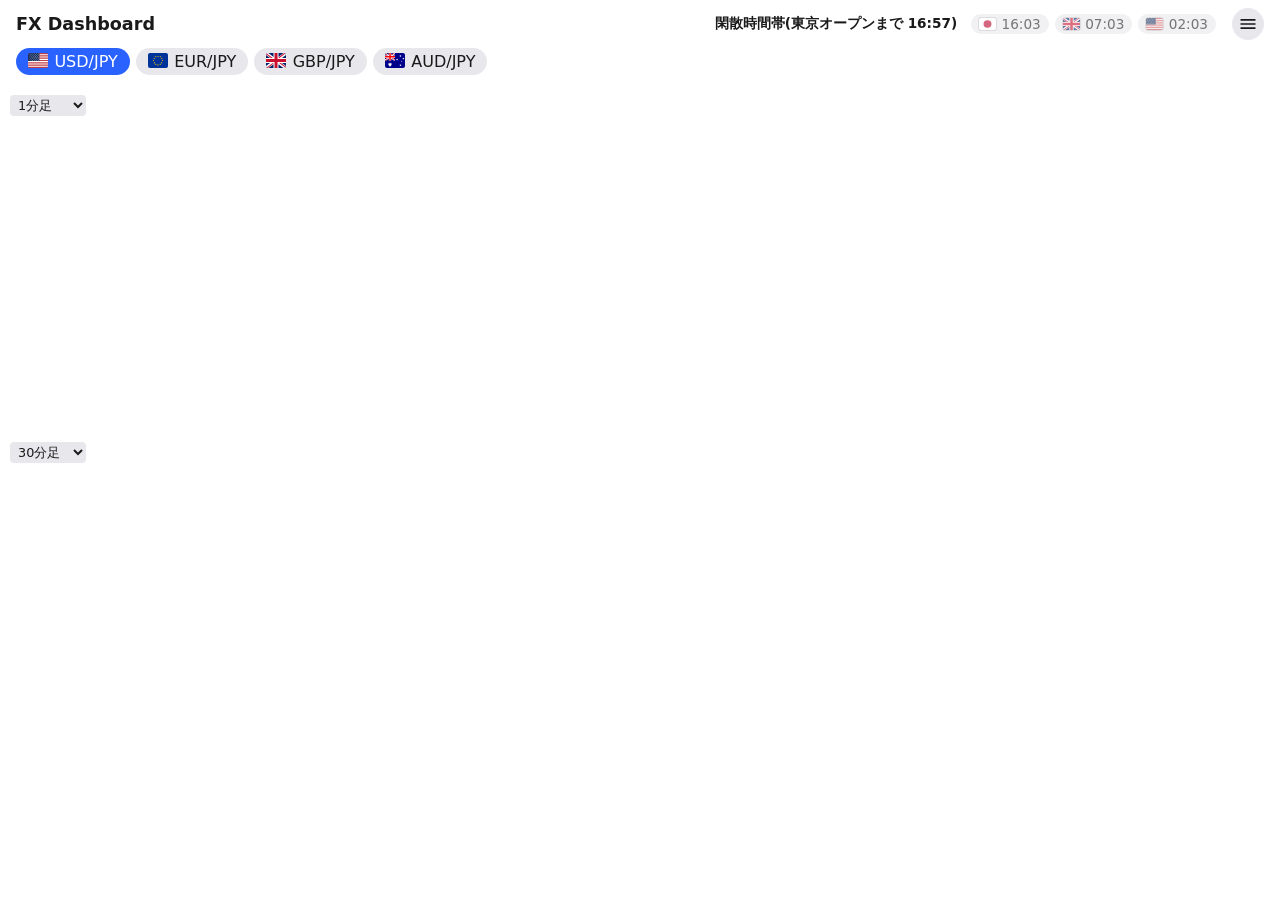
==== index.html @ ff89cb0f "ミニチャートにドル指数とゴールドを追加する Co-Authored-By: Claude Sonnet 5.5 <noreply@anthropic.com> Claude-Session: http" ====
<!doctype html>
<html lang="ja">
<head>
  <meta charset="utf-8">
  <meta name="viewport" content="width=device-width, initial-scale=1">
  <title>FX Dashboard</title>
  <meta name="theme-color" content="#131722">
  <link rel="manifest" href="manifest.webmanifest">
  <link rel="icon" href="icons/icon-192.png">
  <link rel="apple-touch-icon" href="icons/apple-touch-icon.png">
  <link rel="stylesheet" href="style.css">
</head>
<body>
  <header>
    <h1>FX Dashboard</h1>
    <nav id="pairs" aria-label="通貨ペア"></nav>
    <div id="sessions" aria-label="相場時間"><span id="session-phase" aria-live="polite"></span></div>
    <div id="menu-wrap">
      <button id="menu-toggle" type="button" aria-expanded="false" aria-controls="menu" aria-label="メニュー" title="メニュー">
        <svg viewBox="0 0 24 24" width="20" height="20" aria-hidden="true"><path fill="currentColor" d="M3 6h18v2H3zm0 5h18v2H3zm0 5h18v2H3z"/></svg>
      </button>
      <div id="menu" hidden>
        <button id="wake-toggle" type="button" aria-pressed="false" hidden>
          <svg viewBox="0 0 24 24" width="20" height="20" aria-hidden="true"><path fill="currentColor" d="M12 4.5C7 4.5 2.73 7.61 1 12c1.73 4.39 6 7.5 11 7.5s9.27-3.11 11-7.5c-1.73-4.39-6-7.5-11-7.5zM12 17c-2.76 0-5-2.24-5-5s2.24-5 5-5 5 2.24 5 5-2.24 5-5 5zm0-8c-1.66 0-3 1.34-3 3s1.34 3 3 3 3-1.34 3-3-1.34-3-3-3z"/></svg>
          <span class="menu-label">画面を消さない</span>
          <span class="menu-state" id="wake-state">オフ</span>
        </button>
        <button id="refresh-app" type="button" title="Service Worker とキャッシュを消して読み込み直す">
          <svg viewBox="0 0 24 24" width="20" height="20" aria-hidden="true"><path fill="currentColor" d="M17.65 6.35A7.96 7.96 0 0 0 12 4a8 8 0 1 0 7.73 10h-2.08A6 6 0 1 1 12 6c1.66 0 3.14.69 4.22 1.78L13 11h7V4z"/></svg>
          <span class="menu-label">アプリを更新</span>
        </button>
      </div>
    </div>
  </header>
  <main>
    <div id="chart" class="tradingview-widget-container"></div>
    <section id="markets" aria-label="ドル指数・ゴールド・原油"></section>
  </main>
  <script src="app.js"></script>
</body>
</html>
---- style.css ----
:root {
  --bg: #ffffff;
  --fg: #1a1a1a;
  --muted: #e8e8ec;
  --accent: #2962ff;
  --open: #26a69a;
}

@media (prefers-color-scheme: dark) {
  :root {
    --bg: #131722;
    --fg: #e6e6e6;
    --muted: #2a2e39;
  }
}

* { box-sizing: border-box; }

html, body {
  height: 100%;
  margin: 0;
}

body {
  display: flex;
  flex-direction: column;
  background: var(--bg);
  color: var(--fg);
  font-family: system-ui, -apple-system, "Hiragino Sans", sans-serif;
}

header {
  position: relative;
  z-index: 20; /* メニューをチャートの上に重ねる */
  display: flex;
  flex-wrap: wrap;
  align-items: center;
  gap: 8px 16px;
  padding: 8px 16px;
}

h1 {
  margin: 0;
  font-size: 1.1rem;
}

/* ペアが増えても1行に収め、横スクロールで選ぶ */
#pairs {
  display: flex;
  flex: 1 1 100%;
  order: 3; /* 1段目(タイトル・時計・カレンダー)の下の2段目に置く */
  min-width: 0;
  gap: 6px;
  padding-bottom: 4px;
  overflow-x: auto;
  scrollbar-width: thin;
}

#pairs button {
  flex-shrink: 0;
  white-space: nowrap;
  padding: 4px 12px;
  border: 0;
  border-radius: 999px;
  background: var(--muted);
  color: inherit;
  font: inherit;
  cursor: pointer;
}

#pairs .flag {
  width: 1.25em;
  height: 0.94em;
  margin-right: 0.4em;
  border-radius: 2px;
  vertical-align: -0.08em;
}

#pairs button[aria-pressed="true"] {
  background: var(--accent);
  color: #fff;
}

main {
  display: flex;
  flex-direction: column;
  gap: 4px;
  flex: 1;
  min-height: 0;
  overflow-y: auto;
}

#chart,
#chart .tradingview-widget-container,
#chart .tradingview-widget-container__widget {
  height: 100%;
  width: 100%;
}

#chart {
  flex: 1;
  min-width: 0;
  display: grid;
  grid-template-rows: 1fr 1fr;
  gap: 4px;
}

/* 通貨ペアのチャートの下に並べる、米金利・原油の小さなチャート */
#markets {
  display: grid;
  flex: none;
  grid-auto-flow: column; /* 個数が変わっても1行に並べる */
  grid-auto-columns: minmax(0, 1fr);
  gap: 4px;
  height: 120px;
}

#markets .market,
#markets .tradingview-widget-container__widget {
  height: 100%;
  width: 100%;
}

/* 画面が低い・狭い場合も各チャートが潰れないようにし、main をスクロールさせる */
#chart {
  grid-template-rows: minmax(260px, 1fr) minmax(260px, 1fr);
}

/* 各ペインの時間足ラベル(チャート左上に重ねる) */
#chart .tradingview-widget-container {
  position: relative;
}

.interval-select {
  position: absolute;
  top: 8px;
  left: 10px;
  z-index: 1;
  padding: 2px 4px;
  border: 0;
  border-radius: 4px;
  background: var(--muted);
  color: var(--fg);
  font: inherit;
  font-size: 0.8rem;
  cursor: pointer;
}

/* 相場時間の時計とセッション表示 */
#sessions {
  display: flex;
  flex-shrink: 0;
  margin-left: auto; /* 1段目の右端に寄せる */
  align-items: center;
  gap: 6px;
  font-size: 0.85rem;
}

#session-phase {
  margin-right: 8px;
  font-weight: 600;
}

#session-phase:empty {
  display: none;
}

/* 各国の現地時刻のチップ(国旗 + 時刻)。オープン中は緑でハイライト */
.session {
  display: inline-flex;
  align-items: center;
  padding: 2px 8px;
  border-radius: 999px;
  background: var(--muted);
  font-variant-numeric: tabular-nums;
  opacity: 0.6;
}

.session[data-open="true"] {
  background: var(--open);
  color: #fff;
  font-weight: 600;
  opacity: 1;
}

.session .flag {
  width: 1.25em;
  height: 0.94em;
  margin-right: 0.4em;
  border-radius: 2px;
  outline: 1px solid rgba(128, 128, 128, 0.35); /* 白地の日本の国旗が背景に溶けないように */
}

/* 狭い画面では各国の時刻をさらに下の段に回す */
@media (max-width: 600px) {
  #sessions {
    order: 5; /* 狭い画面では通貨ペアの下(3段目)に回す */
    flex-basis: 100%;
    justify-content: flex-end;
  }

}

/* 右上のメニュー(バーガーボタン)。中に画面スリープ防止とアプリ更新を入れる */
#menu-wrap {
  position: relative;
  flex-shrink: 0;
}

#menu-toggle {
  display: inline-flex;
  align-items: center;
  justify-content: center;
  width: 32px;
  height: 32px;
  padding: 0;
  border: 0;
  border-radius: 999px;
  background: var(--muted);
  color: inherit;
  cursor: pointer;
}

#menu-toggle[aria-expanded="true"] {
  background: var(--accent);
  color: #fff;
}

#menu {
  position: absolute;
  top: calc(100% + 6px);
  right: 0;
  min-width: 240px;
  padding: 4px;
  border: 1px solid var(--muted);
  border-radius: 10px;
  background: var(--bg);
  box-shadow: 0 4px 16px rgba(0, 0, 0, 0.3);
}

#menu[hidden],
#menu button[hidden] {
  display: none;
}

#menu button {
  display: flex;
  align-items: center;
  gap: 10px;
  width: 100%;
  padding: 8px 10px;
  border: 0;
  border-radius: 6px;
  background: none;
  color: inherit;
  font: inherit;
  text-align: left;
  cursor: pointer;
}

#menu button:hover,
#menu button:focus-visible {
  background: var(--muted);
}

#menu button:disabled {
  opacity: 0.6;
  cursor: default;
}

#menu svg {
  flex-shrink: 0;
}

.menu-label {
  flex: 1;
  white-space: nowrap;
}

.menu-state {
  padding: 1px 8px;
  border-radius: 999px;
  background: var(--muted);
  font-size: 0.8rem;
}

#wake-toggle[aria-pressed="true"] .menu-state {
  background: var(--accent);
  color: #fff;
}

@media (max-width: 600px) {
  #menu-wrap {
    margin-left: auto; /* 時計が3段目に回るので、1段目の右端に置く */
  }
}

/* 縦が短く横が広い画面(横向きのスマホ、縦が短い折りたたみ端末など):
   ヘッダーを1行に縮め、チャートは上下ではなく左右に並べて、スクロールなしで2枚とも見えるようにする */
@media (max-height: 520px) and (min-width: 480px) {
  header {
    flex-wrap: nowrap;
    gap: 12px;
    padding: 4px 12px;
  }

  /* タイトルは視覚的に隠す(スクリーンリーダー用には残す) */
  h1 {
    position: absolute;
    width: 1px;
    height: 1px;
    overflow: hidden;
    clip-path: inset(50%);
    white-space: nowrap;
  }

  #pairs {
    order: 0;
    flex: 1 1 0;
    padding-bottom: 0;
  }

  #sessions {
    order: 0;
    flex-basis: auto;
  }

  #menu-wrap {
    margin-left: 0;
  }

  /* チャートは見えている範囲いっぱいに。米金利・原油はスクロールで下に出す */
  #chart {
    flex: none;
    height: 100%;
    grid-template-columns: 1fr 1fr;
    grid-template-rows: minmax(0, 1fr);
  }
}

/* 短くて幅も狭い画面では、時間帯の文言を隠して通貨ペアのボタンに幅を譲る */
@media (max-height: 520px) and (min-width: 480px) and (max-width: 639px) {
  #session-phase {
    display: none;
  }
}
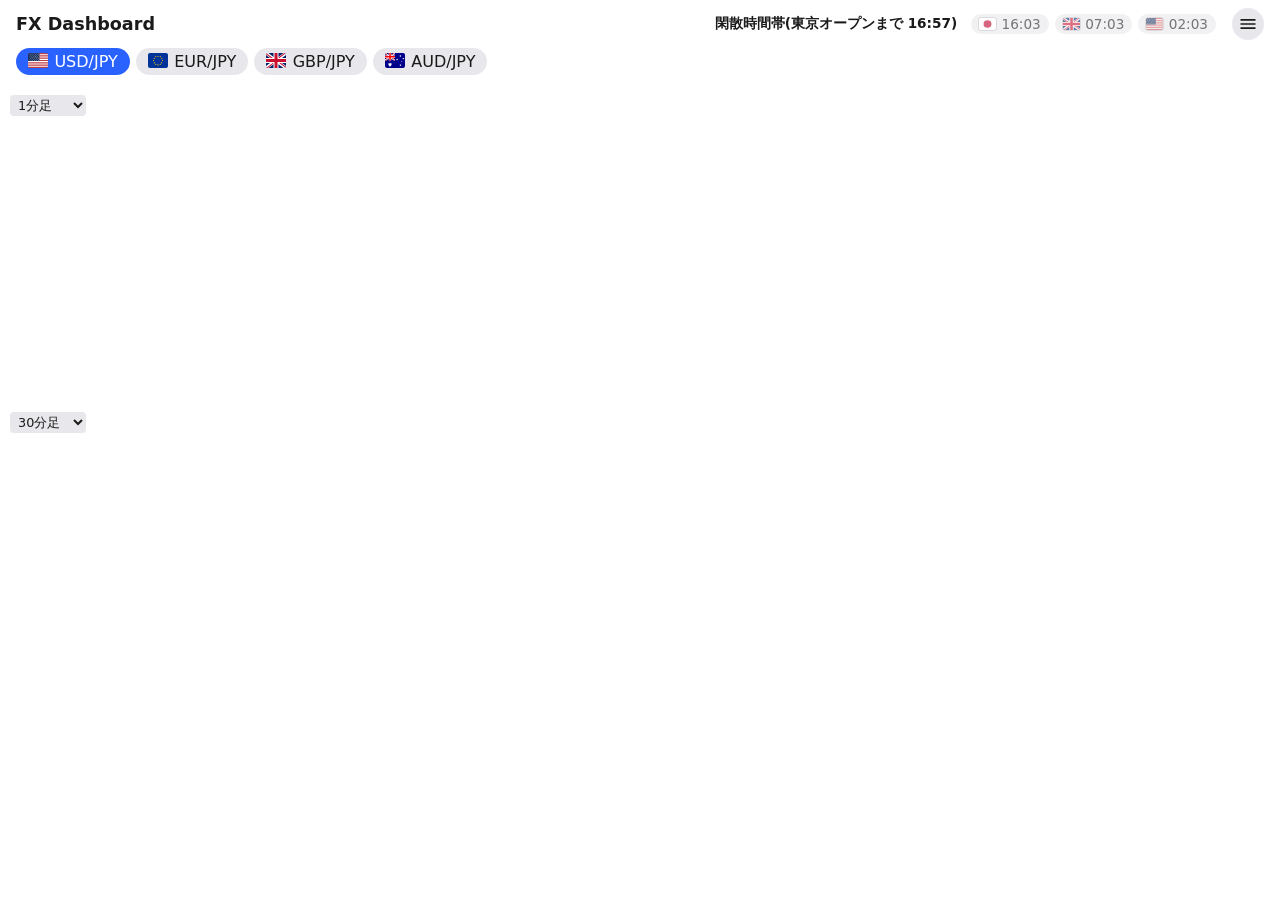
==== commit 3be1982f: "下のチャートのゴールドを、日経平均に差し替える Co-Authored-By: Claude Sonnet 5.5 <noreply@anthropic.com> Claude-Session: ht" ====
--- a/index.html
+++ b/index.html
@@ -34,7 +34,7 @@
   </header>
   <main>
     <div id="chart" class="tradingview-widget-container"></div>
-    <section id="markets" aria-label="ドル指数・ゴールド・原油"></section>
+    <section id="markets" aria-label="S&P500・日経平均・原油"></section>
   </main>
   <script src="app.js"></script>
 </body>
--- a/style.css
+++ b/style.css
@@ -112,7 +112,7 @@
   grid-auto-flow: column; /* 個数が変わっても1行に並べる */
   grid-auto-columns: minmax(0, 1fr);
   gap: 4px;
-  height: 120px;
+  height: 180px;
 }
 
 #markets .market,
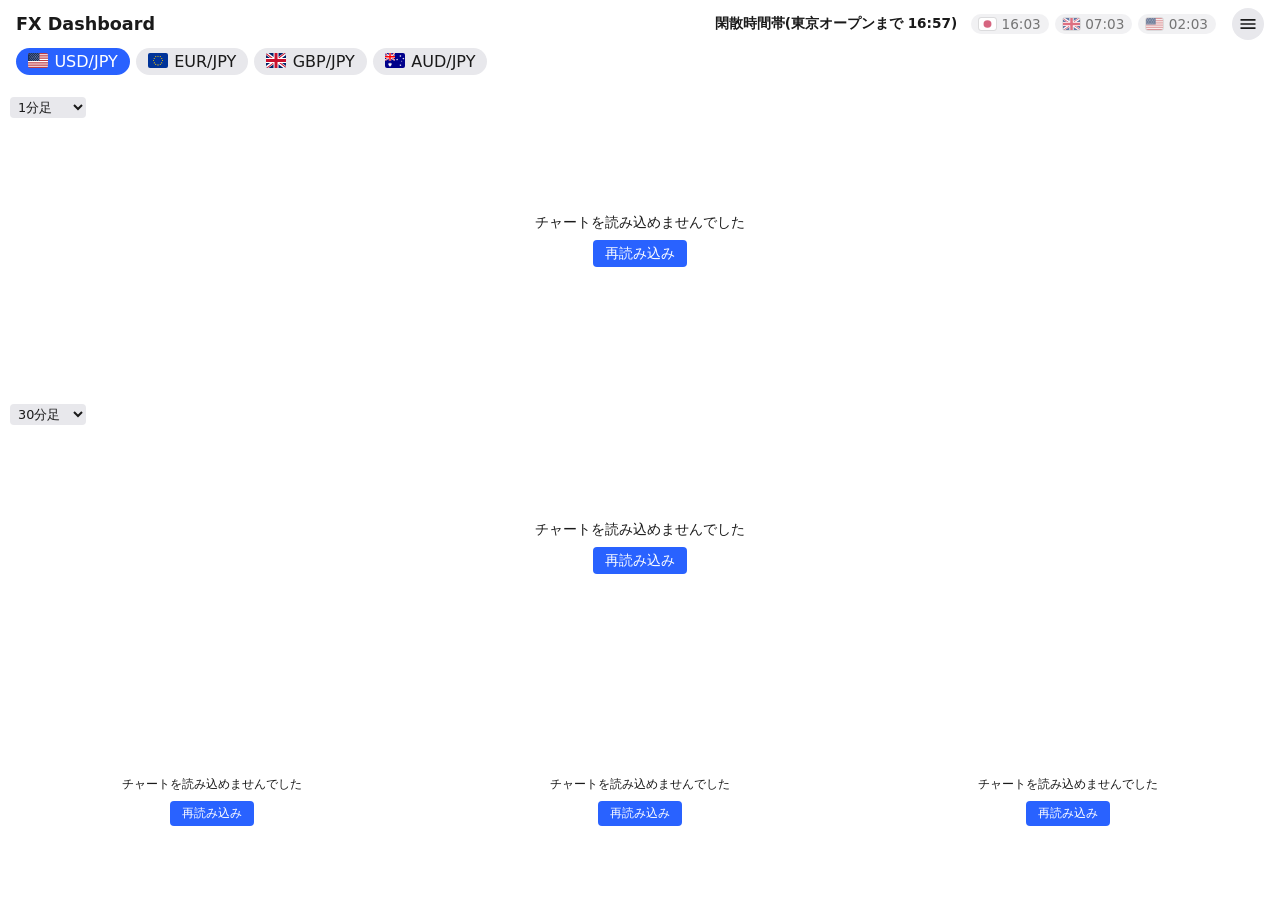
==== commit c3ffbb4f: "4Kテレビなどの大画面で、画面全体を拡大して表示できるようにする 画素数の多い大画面では文字もチャートの目盛りも小さすぎるため、 画面を小さめに組んでから拡大し、iframe の中のチャートごと大きく" ====
--- a/index.html
+++ b/index.html
@@ -25,6 +25,11 @@
           <span class="menu-label">画面を消さない</span>
           <span class="menu-state" id="wake-state">オフ</span>
         </button>
+        <label class="menu-row">
+          <svg viewBox="0 0 24 24" width="20" height="20" aria-hidden="true"><path fill="currentColor" d="M15.5 14h-.79l-.28-.27A6.47 6.47 0 0 0 16 9.5 6.5 6.5 0 1 0 9.5 16c1.61 0 3.09-.59 4.23-1.57l.27.28v.79l5 4.99L20.49 19zm-6 0C7.01 14 5 11.99 5 9.5S7.01 5 9.5 5 14 7.01 14 9.5 11.99 14 9.5 14zm.5-7H9v2H7v1h2v2h1v-2h2V9h-2z"/></svg>
+          <span class="menu-label">表示サイズ</span>
+          <select id="scale-select"></select>
+        </label>
         <button id="refresh-app" type="button" title="Service Worker とキャッシュを消して読み込み直す">
           <svg viewBox="0 0 24 24" width="20" height="20" aria-hidden="true"><path fill="currentColor" d="M17.65 6.35A7.96 7.96 0 0 0 12 4a8 8 0 1 0 7.73 10h-2.08A6 6 0 1 1 12 6c1.66 0 3.14.69 4.22 1.78L13 11h7V4z"/></svg>
           <span class="menu-label">アプリを更新</span>
--- a/style.css
+++ b/style.css
@@ -21,6 +21,29 @@
   margin: 0;
 }
 
+/* 大画面(4K テレビなど)向けの拡大表示。倍率 --ui-scale は app.js が決める。
+   画面を 1/倍率 の大きさで組んでから拡大するので、iframe の中のチャートも一緒に大きくなる */
+html[data-scaled] {
+  overflow: hidden;
+}
+
+html[data-scaled] body {
+  width: calc(100% / var(--ui-scale));
+  height: calc(100% / var(--ui-scale));
+  transform: scale(var(--ui-scale));
+  transform-origin: 0 0;
+}
+
+/* リモコンやキーボードで操作するとき、離れた位置からでも選択中の場所が分かるようにする */
+:focus-visible {
+  outline: 3px solid var(--accent);
+  outline-offset: 2px;
+}
+
+#pairs button[aria-pressed="true"]:focus-visible {
+  outline-color: var(--fg);
+}
+
 body {
   display: flex;
   flex-direction: column;
@@ -51,7 +74,8 @@
   order: 3; /* 1段目(タイトル・時計・カレンダー)の下の2段目に置く */
   min-width: 0;
   gap: 6px;
-  padding-bottom: 4px;
+  padding: 4px 4px 6px; /* フォーカスの枠が切れないよう余白を取る */
+  margin: -4px -4px 0;
   overflow-x: auto;
   scrollbar-width: thin;
 }
@@ -112,7 +136,11 @@
   grid-auto-flow: column; /* 個数が変わっても1行に並べる */
   grid-auto-columns: minmax(0, 1fr);
   gap: 4px;
-  height: 180px;
+  height: clamp(110px, 22vh, 200px); /* 画面の高さに合わせて縮める */
+}
+
+#markets .market {
+  position: relative; /* 読み込み失敗の表示を重ねる */
 }
 
 #markets .market,
@@ -121,9 +149,11 @@
   width: 100%;
 }
 
-/* 画面が低い・狭い場合も各チャートが潰れないようにし、main をスクロールさせる */
+/* 上下2枚のチャートは残りの高さを等分し、下の米金利などと合わせて一画面に収める。
+   極端に低い画面だけ、潰れないよう最低の高さを守って main をスクロールさせる */
 #chart {
-  grid-template-rows: minmax(260px, 1fr) minmax(260px, 1fr);
+  grid-template-rows: minmax(0, 1fr) minmax(0, 1fr);
+  min-height: 360px;
 }
 
 /* 各ペインの時間足ラベル(チャート左上に重ねる) */
@@ -143,6 +173,33 @@
   color: var(--fg);
   font: inherit;
   font-size: 0.8rem;
+  cursor: pointer;
+}
+
+/* チャートの読み込み失敗表示(時間足セレクトは上に残す) */
+.pane-error {
+  position: absolute;
+  inset: 0;
+  display: flex;
+  flex-direction: column;
+  align-items: center;
+  justify-content: center;
+  gap: 8px;
+  background: var(--bg);
+  font-size: 0.9rem;
+}
+
+.pane-error p { margin: 0; text-align: center; }
+
+#markets .pane-error { font-size: 0.75rem; }
+
+.pane-error button {
+  padding: 4px 12px;
+  border: 0;
+  border-radius: 4px;
+  background: var(--accent);
+  color: #fff;
+  font: inherit;
   cursor: pointer;
 }
 
@@ -243,7 +300,8 @@
   display: none;
 }
 
-#menu button {
+#menu button,
+.menu-row {
   display: flex;
   align-items: center;
   gap: 10px;
@@ -266,6 +324,17 @@
 #menu button:disabled {
   opacity: 0.6;
   cursor: default;
+}
+
+.menu-row select {
+  padding: 2px 4px;
+  border: 0;
+  border-radius: 4px;
+  background: var(--muted);
+  color: inherit;
+  font: inherit;
+  font-size: 0.85rem;
+  cursor: pointer;
 }
 
 #menu svg {
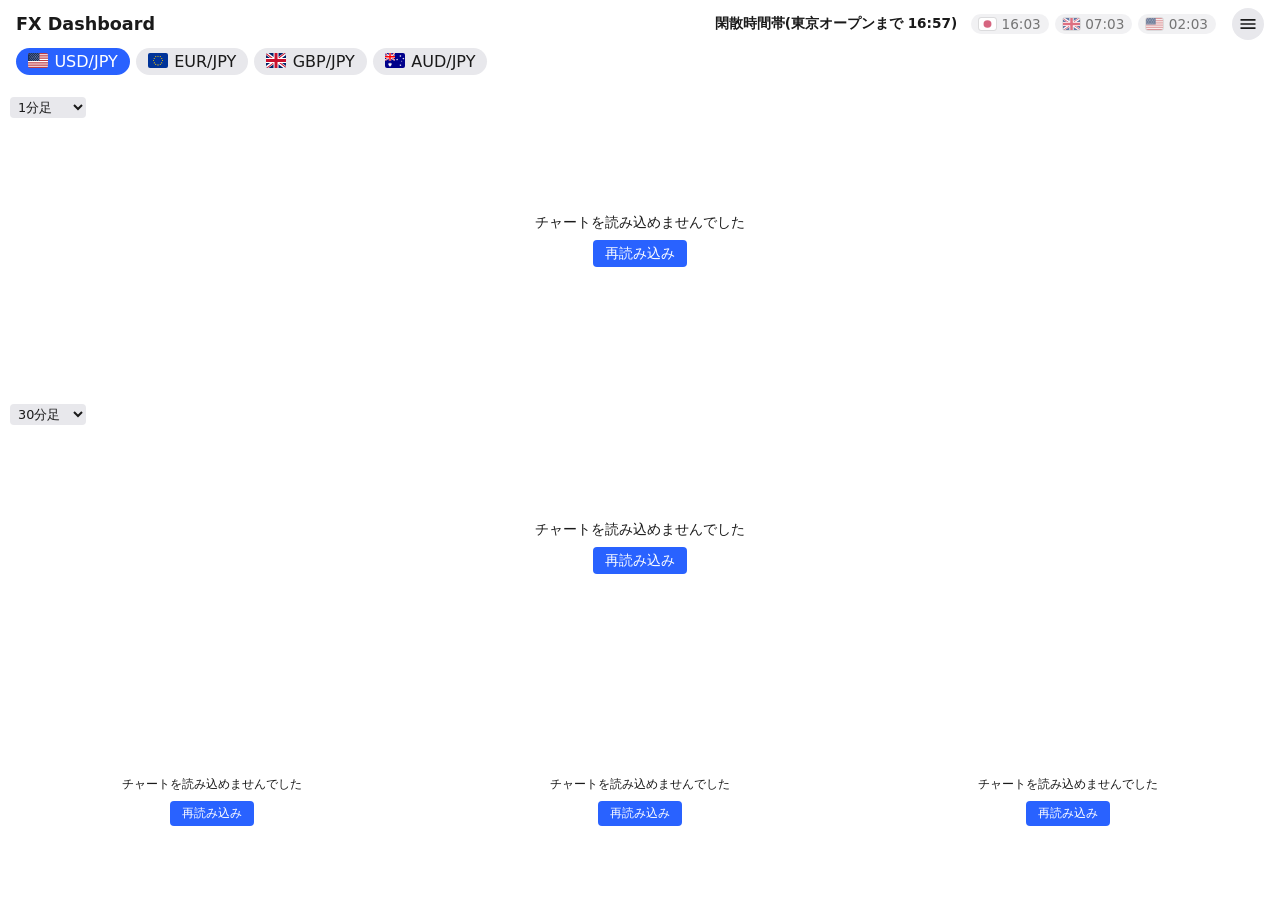
==== commit c97711af: "4K 級の大画面では、4つの通貨ペアの2分足を 2×2 に並べて表示する メニューの「レイアウト」で、自動/1ペア/4ペアを選べる。 4ペア表示の時間足は4枚共通で、初期値は2分足。  Co-Auth" ====
--- a/index.html
+++ b/index.html
@@ -30,6 +30,15 @@
           <span class="menu-label">表示サイズ</span>
           <select id="scale-select"></select>
         </label>
+        <label class="menu-row">
+          <svg viewBox="0 0 24 24" width="20" height="20" aria-hidden="true"><path fill="currentColor" d="M3 3h8v8H3zm10 0h8v8h-8zM3 13h8v8H3zm10 0h8v8h-8z"/></svg>
+          <span class="menu-label">レイアウト</span>
+          <select id="layout-select">
+            <option value="auto">自動</option>
+            <option value="single">1ペア</option>
+            <option value="grid">4ペア</option>
+          </select>
+        </label>
         <button id="refresh-app" type="button" title="Service Worker とキャッシュを消して読み込み直す">
           <svg viewBox="0 0 24 24" width="20" height="20" aria-hidden="true"><path fill="currentColor" d="M17.65 6.35A7.96 7.96 0 0 0 12 4a8 8 0 1 0 7.73 10h-2.08A6 6 0 1 1 12 6c1.66 0 3.14.69 4.22 1.78L13 11h7V4z"/></svg>
           <span class="menu-label">アプリを更新</span>
--- a/style.css
+++ b/style.css
@@ -161,11 +161,36 @@
   position: relative;
 }
 
-.interval-select {
+.pane-head {
   position: absolute;
   top: 8px;
   left: 10px;
   z-index: 1;
+  display: flex;
+  align-items: center;
+  gap: 6px;
+}
+
+/* 4ペア表示で、チャートに重ねる通貨ペアの名前 */
+.pane-label {
+  display: inline-flex;
+  align-items: center;
+  padding: 2px 8px;
+  border-radius: 4px;
+  background: var(--accent);
+  color: #fff;
+  font-size: 0.9rem;
+  font-weight: 600;
+}
+
+.pane-label .flag {
+  width: 1.25em;
+  height: 0.94em;
+  margin-right: 0.4em;
+  border-radius: 2px;
+}
+
+.interval-select {
   padding: 2px 4px;
   border: 0;
   border-radius: 4px;
@@ -413,3 +438,23 @@
     display: none;
   }
 }
+
+/* 4ペア表示: 4つの通貨ペアを 2×2 に並べる。通貨ペアの切り替えボタンは要らないので隠す */
+html[data-layout="grid"] #pairs {
+  display: none;
+}
+
+html[data-layout="grid"] #chart {
+  grid-template-columns: minmax(0, 1fr) minmax(0, 1fr);
+  grid-template-rows: minmax(0, 1fr) minmax(0, 1fr);
+}
+
+/* 狭い画面で 4ペア表示を選んだときは、縦に並べてスクロールで見る */
+@media (max-width: 600px) {
+  html[data-layout="grid"] #chart {
+    flex: none;
+    height: auto;
+    grid-template-columns: minmax(0, 1fr);
+    grid-template-rows: repeat(4, 260px);
+  }
+}
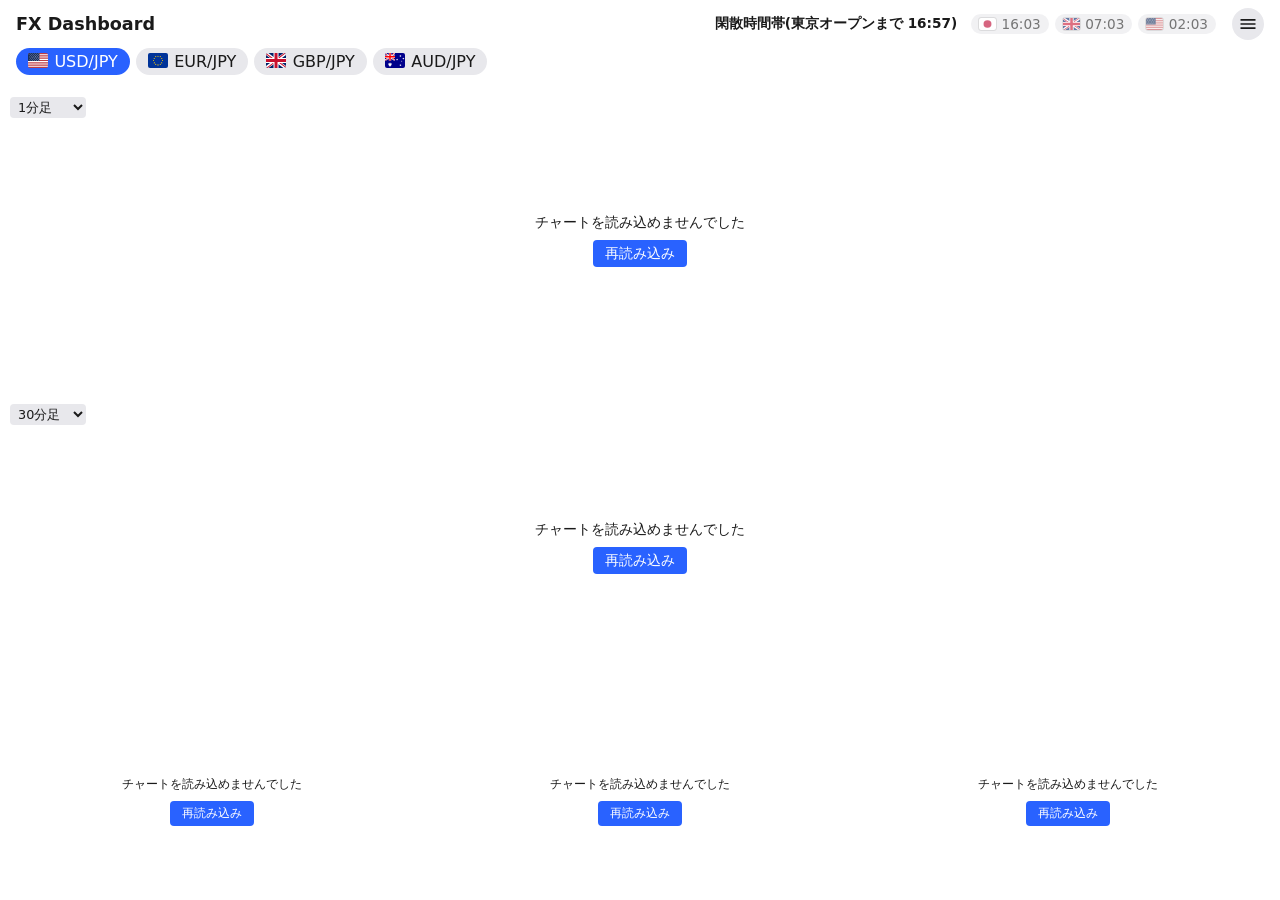
==== commit 88c641a9: "メニューに版と画面の情報を出し、画面の大きさをレイアウトビューポートで測る テレビのブラウザで表示が小さくなる原因を調べられるよう、 メニューの一番下に版・画面・表示領域・画素比などを表示する。 あわ" ====
--- a/index.html
+++ b/index.html
@@ -2,7 +2,7 @@
 <html lang="ja">
 <head>
   <meta charset="utf-8">
-  <meta name="viewport" content="width=device-width, initial-scale=1">
+  <meta name="viewport" content="width=device-width, initial-scale=1, minimum-scale=1">
   <title>FX Dashboard</title>
   <meta name="theme-color" content="#131722">
   <link rel="manifest" href="manifest.webmanifest">
@@ -43,6 +43,7 @@
           <svg viewBox="0 0 24 24" width="20" height="20" aria-hidden="true"><path fill="currentColor" d="M17.65 6.35A7.96 7.96 0 0 0 12 4a8 8 0 1 0 7.73 10h-2.08A6 6 0 1 1 12 6c1.66 0 3.14.69 4.22 1.78L13 11h7V4z"/></svg>
           <span class="menu-label">アプリを更新</span>
         </button>
+        <p id="screen-info"></p>
       </div>
     </div>
   </header>
--- a/style.css
+++ b/style.css
@@ -362,6 +362,14 @@
   cursor: pointer;
 }
 
+#screen-info {
+  max-width: 260px;
+  margin: 4px 10px;
+  opacity: 0.6;
+  font-size: 0.7rem;
+  line-height: 1.5;
+}
+
 #menu svg {
   flex-shrink: 0;
 }
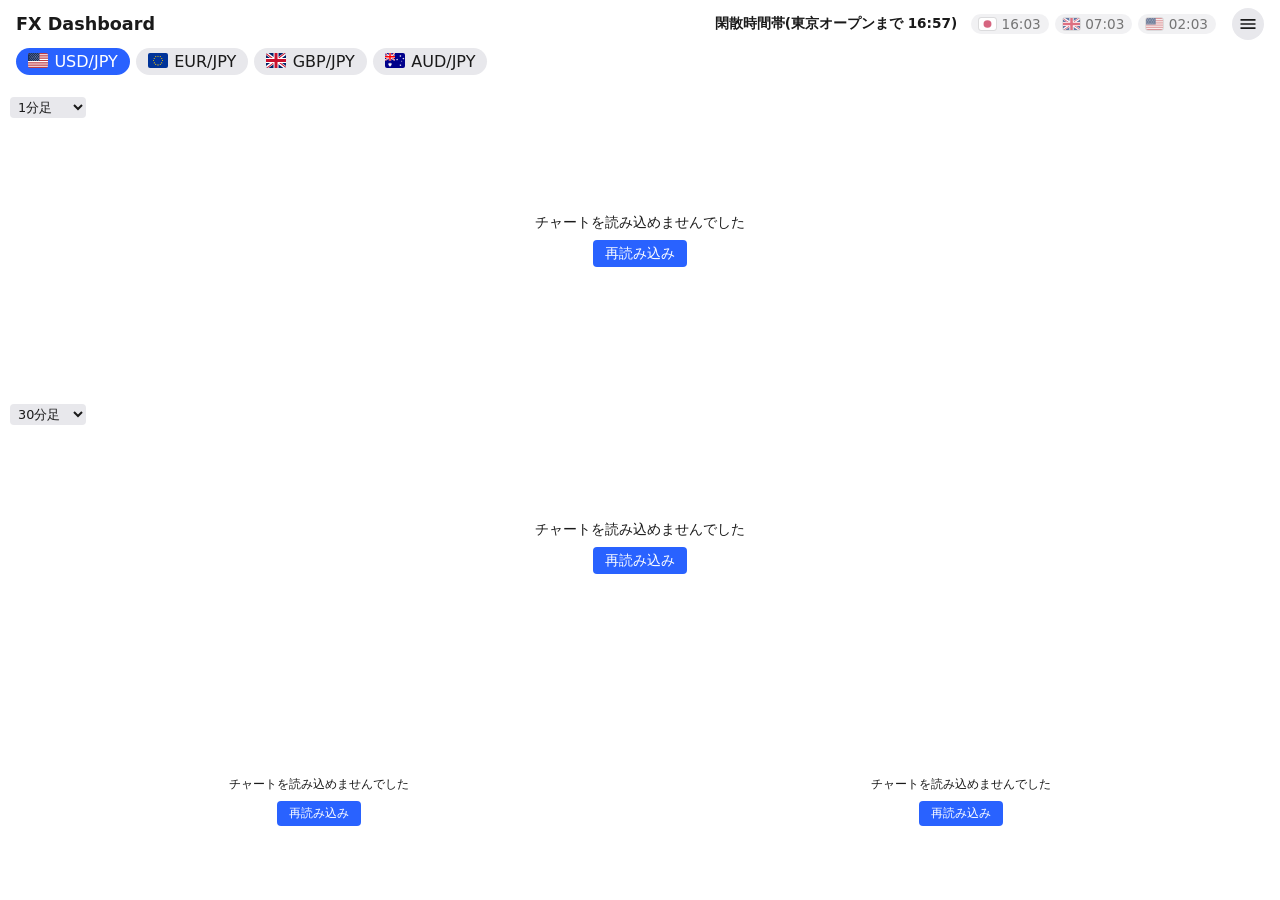
==== commit 6660c36d: "原油のチャートを削除 Co-Authored-By: Claude Sonnet 5.5 <noreply@anthropic.com> Claude-Session: https://claude." ====
--- a/index.html
+++ b/index.html
@@ -2,7 +2,7 @@
 <html lang="ja">
 <head>
   <meta charset="utf-8">
-  <meta name="viewport" content="width=device-width, initial-scale=1, minimum-scale=1">
+  <meta name="viewport" content="width=device-width, initial-scale=1">
   <title>FX Dashboard</title>
   <meta name="theme-color" content="#131722">
   <link rel="manifest" href="manifest.webmanifest">
@@ -43,13 +43,12 @@
           <svg viewBox="0 0 24 24" width="20" height="20" aria-hidden="true"><path fill="currentColor" d="M17.65 6.35A7.96 7.96 0 0 0 12 4a8 8 0 1 0 7.73 10h-2.08A6 6 0 1 1 12 6c1.66 0 3.14.69 4.22 1.78L13 11h7V4z"/></svg>
           <span class="menu-label">アプリを更新</span>
         </button>
-        <p id="screen-info"></p>
       </div>
     </div>
   </header>
   <main>
     <div id="chart" class="tradingview-widget-container"></div>
-    <section id="markets" aria-label="S&P500・日経平均・原油"></section>
+    <section id="markets" aria-label="S&P500・日経平均"></section>
   </main>
   <script src="app.js"></script>
 </body>
--- a/style.css
+++ b/style.css
@@ -129,7 +129,7 @@
   gap: 4px;
 }
 
-/* 通貨ペアのチャートの下に並べる、米金利・原油の小さなチャート */
+/* 通貨ペアのチャートの下に並べる、株価指数の小さなチャート */
 #markets {
   display: grid;
   flex: none;
@@ -362,14 +362,6 @@
   cursor: pointer;
 }
 
-#screen-info {
-  max-width: 260px;
-  margin: 4px 10px;
-  opacity: 0.6;
-  font-size: 0.7rem;
-  line-height: 1.5;
-}
-
 #menu svg {
   flex-shrink: 0;
 }
@@ -431,7 +423,7 @@
     margin-left: 0;
   }
 
-  /* チャートは見えている範囲いっぱいに。米金利・原油はスクロールで下に出す */
+  /* チャートは見えている範囲いっぱいに。株価指数はスクロールで下に出す */
   #chart {
     flex: none;
     height: 100%;
